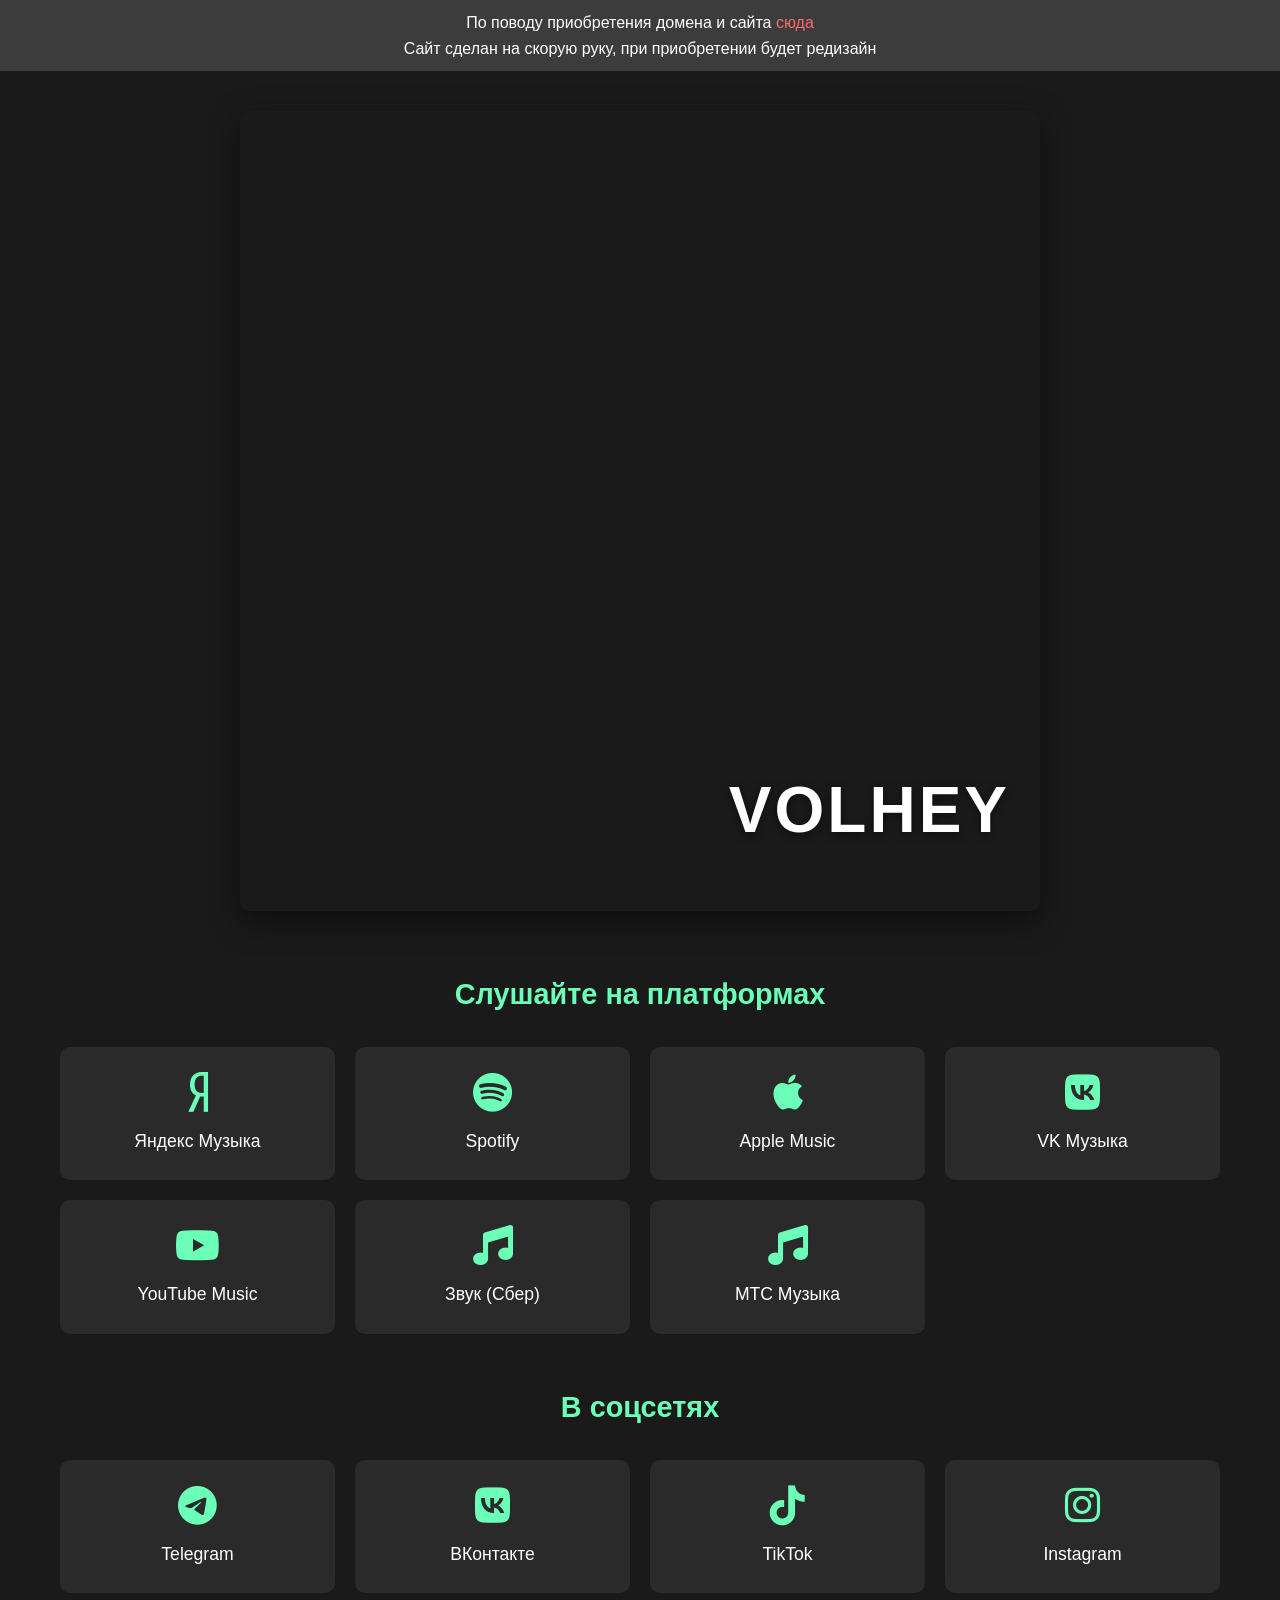
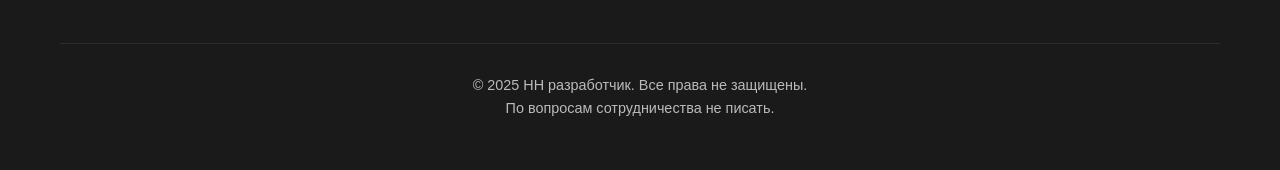
==== index.html @ 8e0aaa8e "first commit" ====
<!DOCTYPE html>
<html lang="ru">
<head>
    <meta charset="UTF-8">
    <meta name="viewport" content="width=device-width, initial-scale=1.0">
    <title>Harmony Records - Официальный сайт лейбла</title>
    <link rel="stylesheet" href="style.css">
    <link rel="stylesheet" href="https://cdnjs.cloudflare.com/ajax/libs/font-awesome/6.0.0-beta3/css/all.min.css">
</head>
<body>
    <header class="info">
        <p>
            По поводу приобретения домена и сайта <a href="https://t.me/lg1447">сюда</a>
            <br>
            Сайт сделан на скорую руку, при приобретении будет редизайн
        </p>
    </header>
    <header class="artist-header">
        <div class="header-content">
            <h1 class="artist-name">volhey</h1>
        </div>
    </header>
    <div class="page-wrapper">
        <div class="container">
            <main>
                <section class="streaming">
                    <h2>Слушайте на платформах</h2>
                    <div class="links-grid">
                        <a href="https://music.yandex.ru/artist/18966523" class="link-card" target="_blank">
                            <i class="fab fa-yandex"></i>
                            <span>Яндекс Музыка</span>
                        </a>
                        <a href="https://open.spotify.com/artist/6BHwpXJsWpRi3aIzmAgGu8" class="link-card" target="_blank">
                            <i class="fab fa-spotify"></i>
                            <span>Spotify</span>
                        </a>
                        <a href="https://music.apple.com/ru/artist/volhey/1678495145" class="link-card" target="_blank">
                            <i class="fab fa-apple"></i>
                            <span>Apple Music</span>
                        </a>
                        <a href="https://vk.com/artist/volhey" class="link-card" target="_blank">
                            <i class="fab fa-vk"></i>
                            <span>VK Музыка</span>
                        </a>
                        <a href="https://music.youtube.com/channel/UCmj3jC_4FEprPtywyh1hnmQ" class="link-card" target="_blank">
                            <i class="fab fa-youtube"></i>
                            <span>YouTube Music</span>
                        </a>
                        <a href="https://zvuk.com/artist/212442888" class="link-card" target="_blank">
                            <i class="fas fa-music"></i>
                            <span>Звук (Сбер)</span>
                        </a>
                        <a href="https://music.mts.ru/artist/18966523" class="link-card" target="_blank">
                            <i class="fas fa-music"></i>
                            <span>МТС Музыка</span>
                        </a>
                    </div>
                </section>

                <section class="social">
                    <h2>В соцсетях</h2>
                    <div class="links-grid">
                        <a href="https://t.me/volheycs" class="link-card" target="_blank">
                            <i class="fab fa-telegram"></i>
                            <span>Telegram</span>
                        </a>
                        <a href="https://vk.com/volheymusic" class="link-card" target="_blank">
                            <i class="fab fa-vk"></i>
                            <span>ВКонтакте</span>
                        </a>
                        <a href="https://www.tiktok.com/@volhey_music" class="link-card" target="_blank">
                            <i class="fab fa-tiktok"></i>
                            <span>TikTok</span>
                        </a>
                        <a href="https://www.instagram.com/volheeey" class="link-card" target="_blank">
                            <i class="fab fa-instagram"></i>
                            <span>Instagram</span>
                        </a>
                    </div>
                </section>
            </main>

            <footer>
                <p>© 2025 НН разработчик. Все права не защищены.</p>
                <p>По вопросам сотрудничества не писать.</p>
            </footer>
        </div>
    </div>
</body>
</html>
---- style.css ----
/* Общие стили */
* {
    margin: 0;
    padding: 0;
    box-sizing: border-box;
    font-family: 'Segoe UI', Tahoma, Geneva, Verdana, sans-serif;
}

body {
    background-color: #1a1a1a;
    color: #ffffff;
    line-height: 1.6;
}

.info {
    background-color: #3c3c3c;
    padding: 10px;
    text-align: center;
}

.info a {
    color: #ff6b6b;
    text-decoration: none;
}

.page-wrapper {
    max-width: 1200px;
    margin: 0 auto;
    padding: 20px;
}

.container {
    width: 100%;
}

/* Шапка с фото исполнителя */
.artist-header {
    position: relative;
    width: 100%;
    max-width: 800px; /* Ограничиваем максимальную ширину */
    aspect-ratio: 1/1; /* Всегда квадратное */
    background-image: url('https://avatars.yandex.net/get-music-content/14270105/fa4c7413.p.18966523/m1000x1000');
    background-size: cover;
    background-position: center;
    margin: 40px auto 40px;
    border-radius: 10px;
    overflow: hidden;
    box-shadow: 0 10px 30px rgba(0, 0, 0, 0.5);
}

.artist-header::before {
    content: '';
    position: absolute;
    bottom: 0;
    left: 0;
    right: 0;
    height: 50%;
    background: linear-gradient(to top, rgba(26, 26, 26, 0.9) 0%, transparent 100%);
}

.header-content {
    position: relative;
    height: 100%;
    display: flex;
    flex-direction: column;
    justify-content: space-between;
    padding: 30px;
    z-index: 1;
}

.artist-name {
    font-size: clamp(2rem, 6vw, 4rem); /* Адаптивный размер шрифта */
    font-weight: 800;
    text-transform: uppercase;
    letter-spacing: 3px;
    color: white;
    text-shadow: 0 2px 10px rgba(0, 0, 0, 0.5);
    align-self: flex-end;
    margin-top: auto;
    margin-bottom: 20px;
}

/* Секции */
section {
    margin-bottom: 50px;
}

h2 {
    text-align: center;
    margin-bottom: 30px;
    font-size: 1.8rem;
    color: #6bffb8;
}

/* Сетка ссылок */
.links-grid {
    display: grid;
    grid-template-columns: repeat(auto-fill, minmax(250px, 1fr));
    gap: 20px;
}

.link-card {
    display: flex;
    flex-direction: column;
    align-items: center;
    justify-content: center;
    padding: 25px 20px;
    background-color: #2a2a2a;
    border-radius: 10px;
    text-decoration: none;
    color: white;
    transition: all 0.3s ease;
    text-align: center;
    min-height: 120px;
}

.link-card:hover {
    transform: translateY(-5px);
    background-color: #3a3a3a;
    box-shadow: 0 10px 20px rgba(0, 0, 0, 0.2);
}

.link-card i {
    font-size: 2.5rem;
    margin-bottom: 15px;
    color: #6bffb8;
}

.link-card span {
    font-size: 1.1rem;
    font-weight: 500;
}

/* Подвал */
footer {
    text-align: center;
    padding: 30px 0;
    margin-top: 50px;
    border-top: 1px solid #333;
    font-size: 0.9rem;
    opacity: 0.7;
}

footer a {
    color: #ff6b6b;
    text-decoration: none;
}

/* Адаптивность */
@media (max-width: 768px) {
    .page-wrapper {
        padding: 15px;
    }
    
    .artist-header {
        max-width: 100%; /* На мобильных занимает всю доступную ширину */
        border-radius: 0;
        margin: 0 auto 40px;
    }
    
    .header-content {
        padding: 20px;
    }
}

@media (max-width: 480px) {
    .info {
        font-size: 14px;
    }

    .artist-header {
        margin: 0 auto 40px;
    }

    .artist-name {
        letter-spacing: 2px;
    }
}
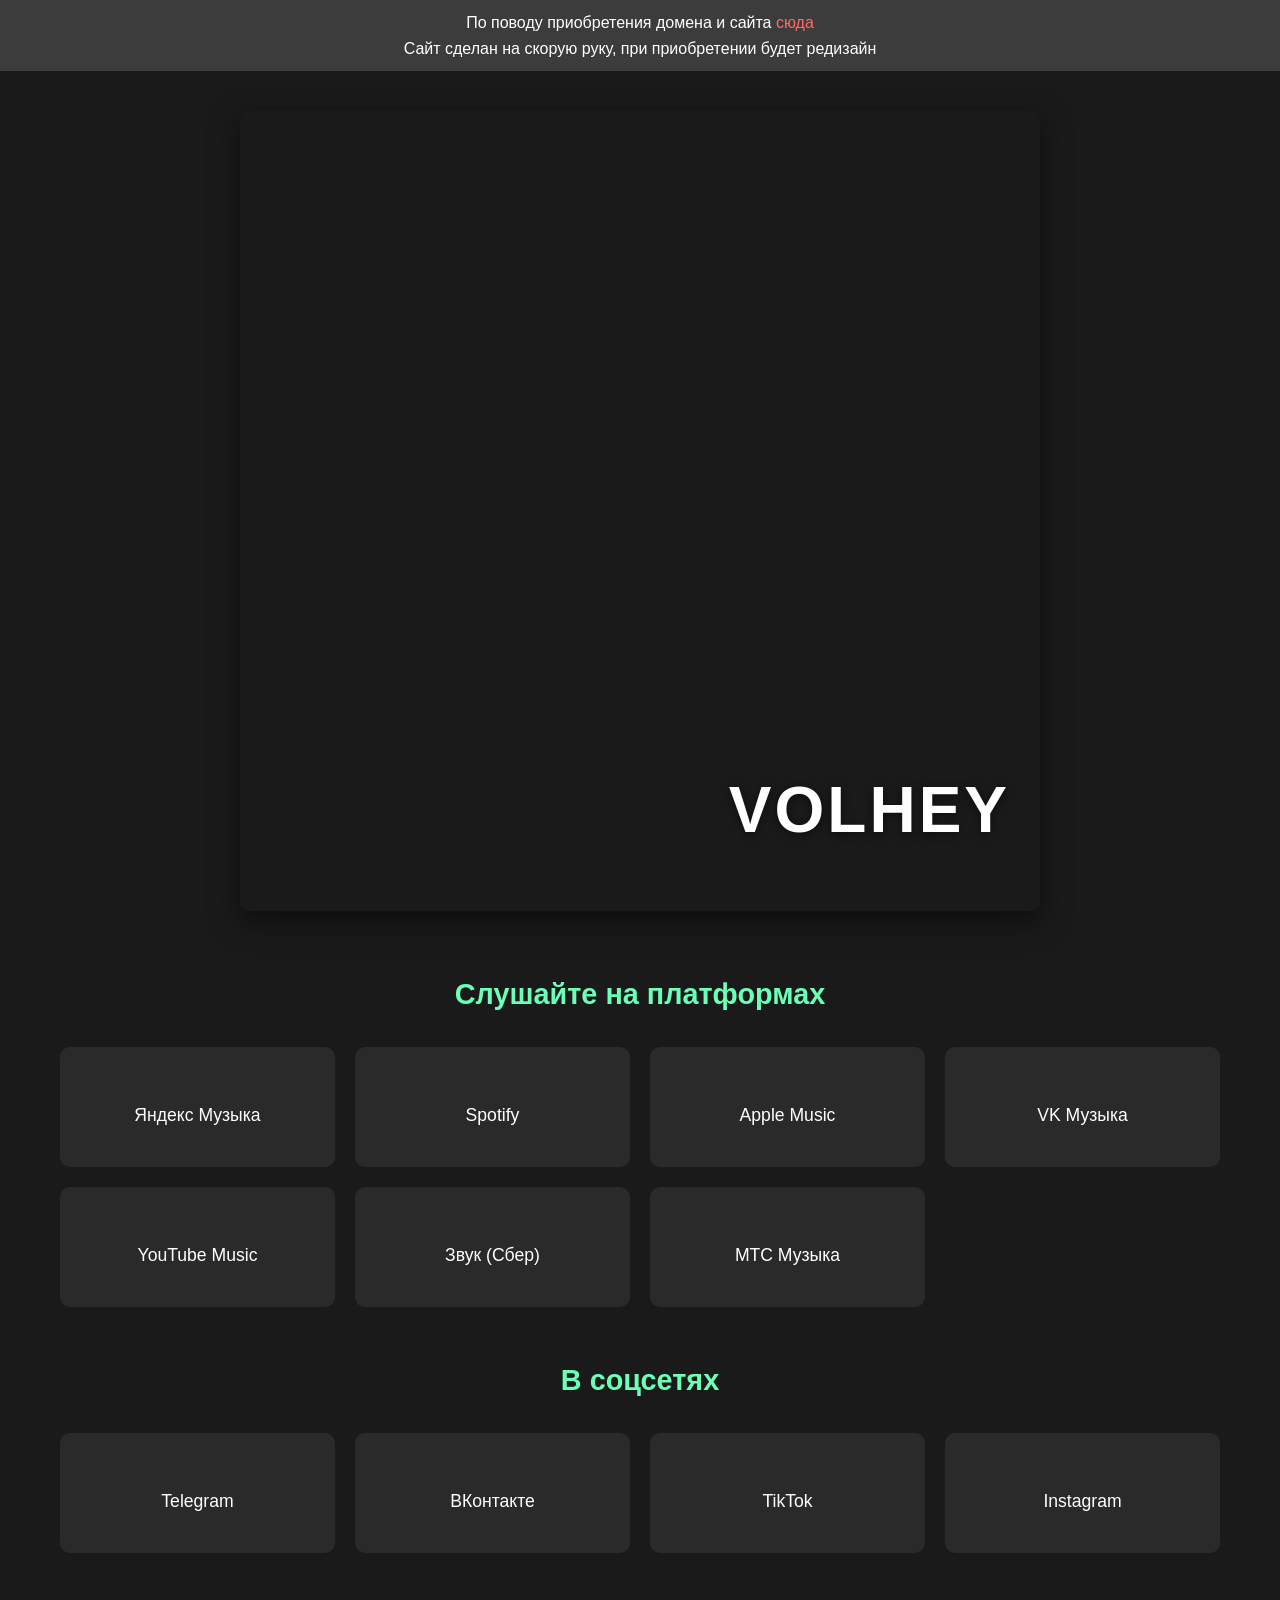
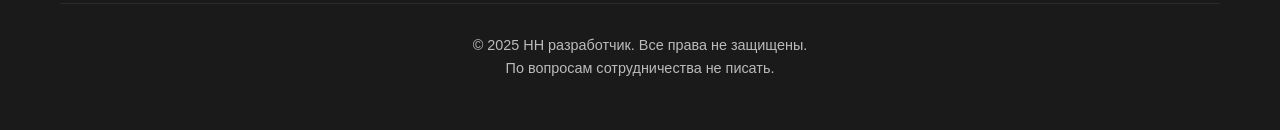
==== commit 1c8dfd48: "Commit" ====
--- a/index.html
+++ b/index.html
@@ -3,9 +3,9 @@
 <head>
     <meta charset="UTF-8">
     <meta name="viewport" content="width=device-width, initial-scale=1.0">
-    <title>Harmony Records - Официальный сайт лейбла</title>
+    <title>volhey</title>
+    <link rel="stylesheet" href="https://dev.lg1447.ru/icons/logos.css">
     <link rel="stylesheet" href="style.css">
-    <link rel="stylesheet" href="https://cdnjs.cloudflare.com/ajax/libs/font-awesome/6.0.0-beta3/css/all.min.css">
 </head>
 <body>
     <header class="info">
@@ -27,31 +27,31 @@
                     <h2>Слушайте на платформах</h2>
                     <div class="links-grid">
                         <a href="https://music.yandex.ru/artist/18966523" class="link-card" target="_blank">
-                            <i class="fab fa-yandex"></i>
+                            <i class="lgi lgi-yandex-music"></i>
                             <span>Яндекс Музыка</span>
                         </a>
                         <a href="https://open.spotify.com/artist/6BHwpXJsWpRi3aIzmAgGu8" class="link-card" target="_blank">
-                            <i class="fab fa-spotify"></i>
+                            <i class="lgi lgi-spotify"></i>
                             <span>Spotify</span>
                         </a>
                         <a href="https://music.apple.com/ru/artist/volhey/1678495145" class="link-card" target="_blank">
-                            <i class="fab fa-apple"></i>
+                            <i class="lgi lgi-apple-music"></i>
                             <span>Apple Music</span>
                         </a>
                         <a href="https://vk.com/artist/volhey" class="link-card" target="_blank">
-                            <i class="fab fa-vk"></i>
+                            <i class="lgi lgi-vk-music"></i>
                             <span>VK Музыка</span>
                         </a>
                         <a href="https://music.youtube.com/channel/UCmj3jC_4FEprPtywyh1hnmQ" class="link-card" target="_blank">
-                            <i class="fab fa-youtube"></i>
+                            <i class="lgi lgi-youtube-music"></i>
                             <span>YouTube Music</span>
                         </a>
                         <a href="https://zvuk.com/artist/212442888" class="link-card" target="_blank">
-                            <i class="fas fa-music"></i>
+                            <i class="lgi lgi-zvuk"></i>
                             <span>Звук (Сбер)</span>
                         </a>
                         <a href="https://music.mts.ru/artist/18966523" class="link-card" target="_blank">
-                            <i class="fas fa-music"></i>
+                            <i class="lgi lgi-mts-music"></i>
                             <span>МТС Музыка</span>
                         </a>
                     </div>
@@ -61,19 +61,19 @@
                     <h2>В соцсетях</h2>
                     <div class="links-grid">
                         <a href="https://t.me/volheycs" class="link-card" target="_blank">
-                            <i class="fab fa-telegram"></i>
+                            <i class="lgi lgi-telegram"></i>
                             <span>Telegram</span>
                         </a>
                         <a href="https://vk.com/volheymusic" class="link-card" target="_blank">
-                            <i class="fab fa-vk"></i>
+                            <i class="lgi lgi-vk"></i>
                             <span>ВКонтакте</span>
                         </a>
                         <a href="https://www.tiktok.com/@volhey_music" class="link-card" target="_blank">
-                            <i class="fab fa-tiktok"></i>
+                            <i class="lgi lgi-tiktok"></i>
                             <span>TikTok</span>
                         </a>
                         <a href="https://www.instagram.com/volheeey" class="link-card" target="_blank">
-                            <i class="fab fa-instagram"></i>
+                            <i class="lgi lgi-instagram"></i>
                             <span>Instagram</span>
                         </a>
                     </div>
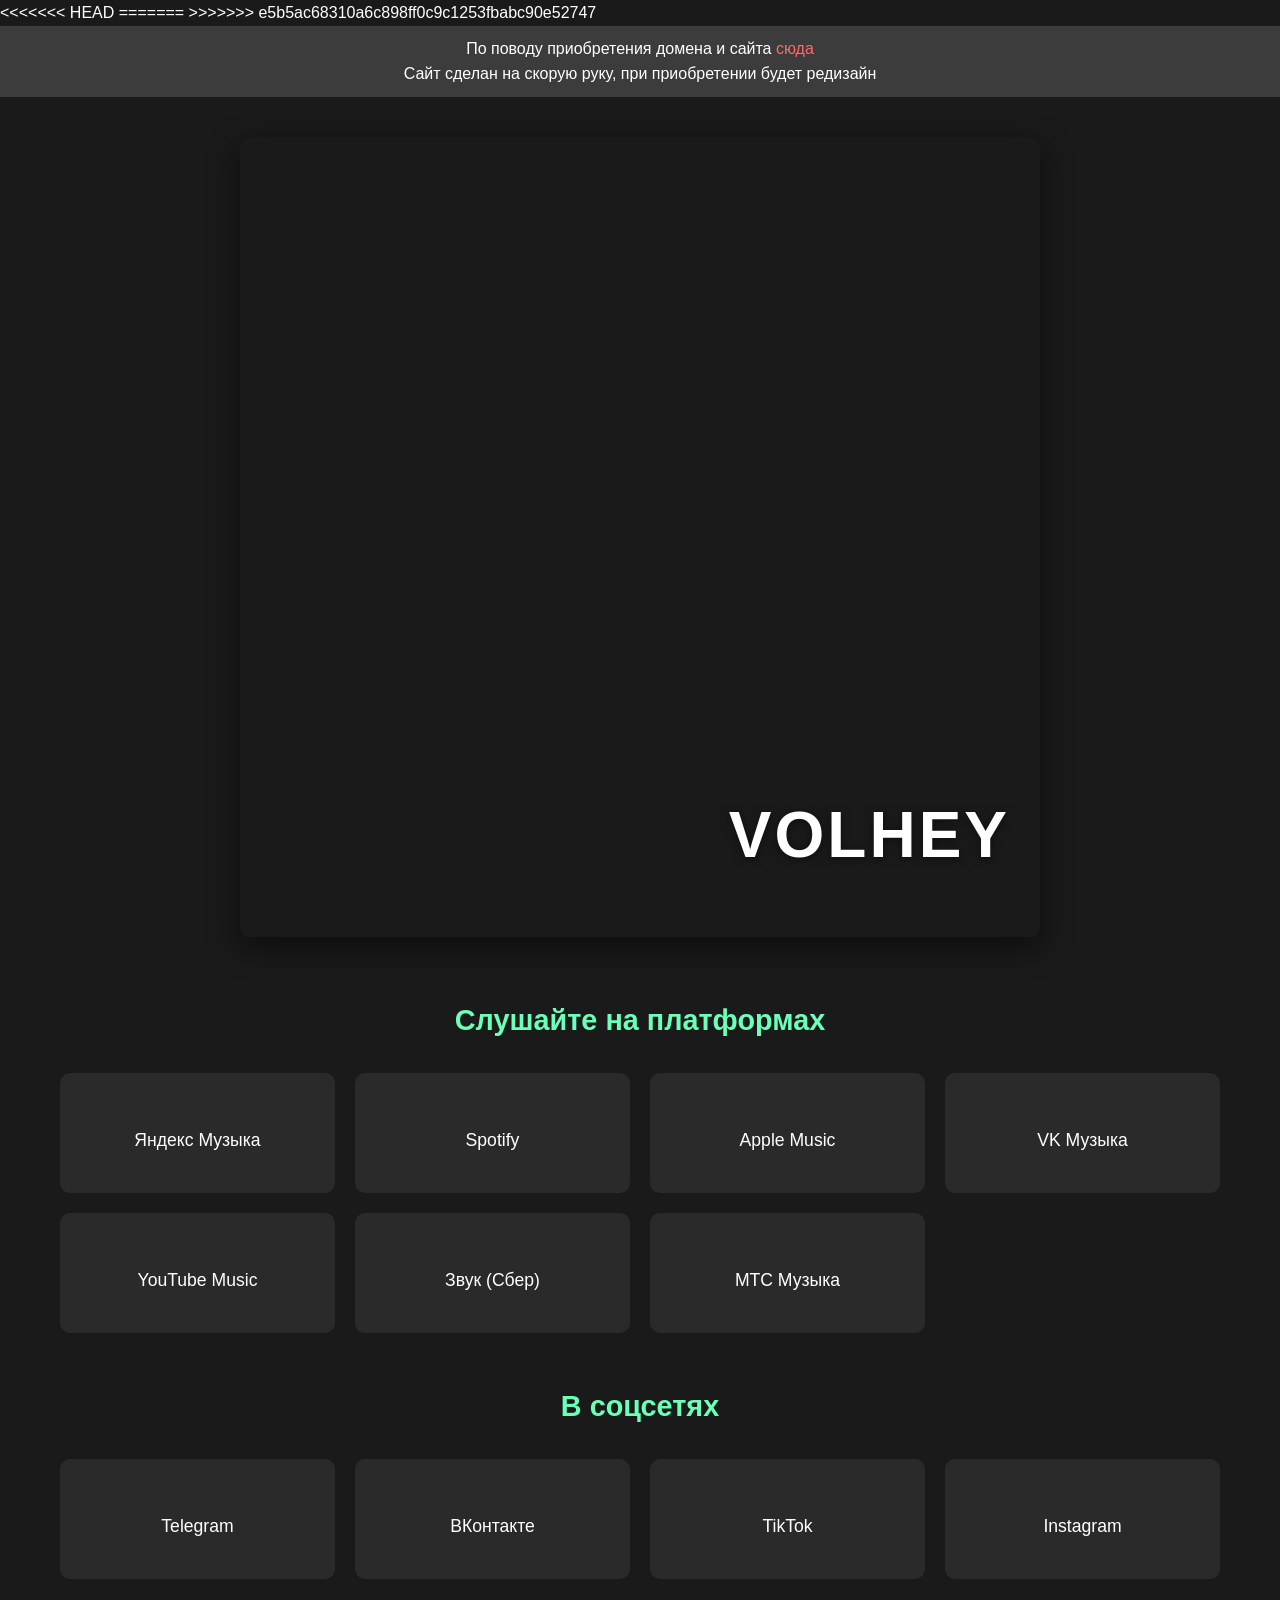
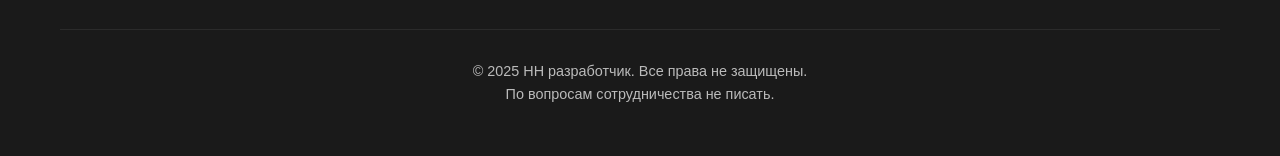
==== commit 594fbd55: "Merge branch 'main' of https://github.com/lg1447/volhey" ====
--- a/index.html
+++ b/index.html
@@ -4,7 +4,10 @@
     <meta charset="UTF-8">
     <meta name="viewport" content="width=device-width, initial-scale=1.0">
     <title>volhey</title>
+<<<<<<< HEAD
     <link rel="stylesheet" href="https://dev.lg1447.ru/icons/logos.css">
+=======
+>>>>>>> e5b5ac68310a6c898ff0c9c1253fbabc90e52747
     <link rel="stylesheet" href="style.css">
 </head>
 <body>
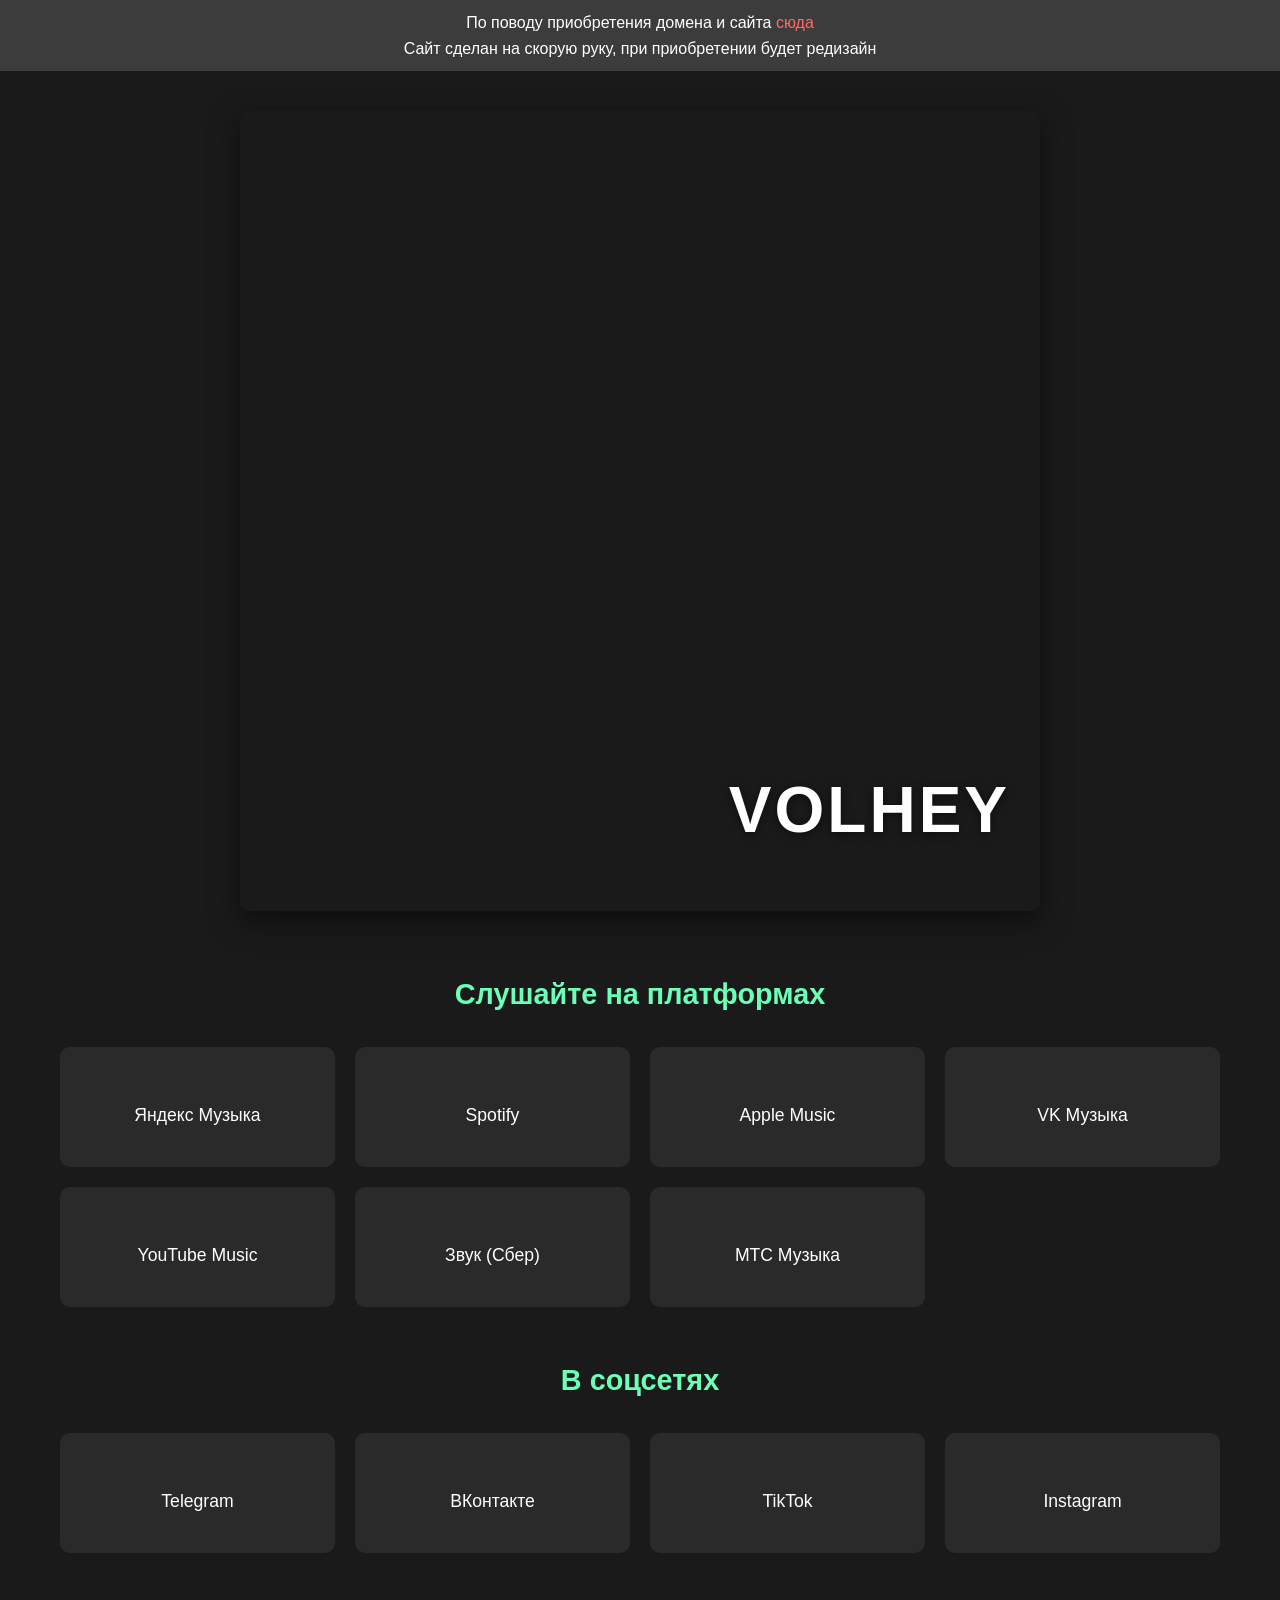
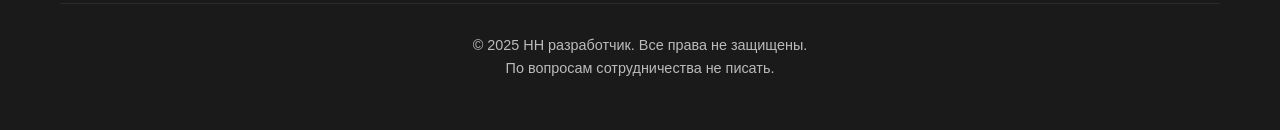
==== commit ef654f04: "Commit" ====
--- a/index.html
+++ b/index.html
@@ -4,10 +4,7 @@
     <meta charset="UTF-8">
     <meta name="viewport" content="width=device-width, initial-scale=1.0">
     <title>volhey</title>
-<<<<<<< HEAD
     <link rel="stylesheet" href="https://dev.lg1447.ru/icons/logos.css">
-=======
->>>>>>> e5b5ac68310a6c898ff0c9c1253fbabc90e52747
     <link rel="stylesheet" href="style.css">
 </head>
 <body>
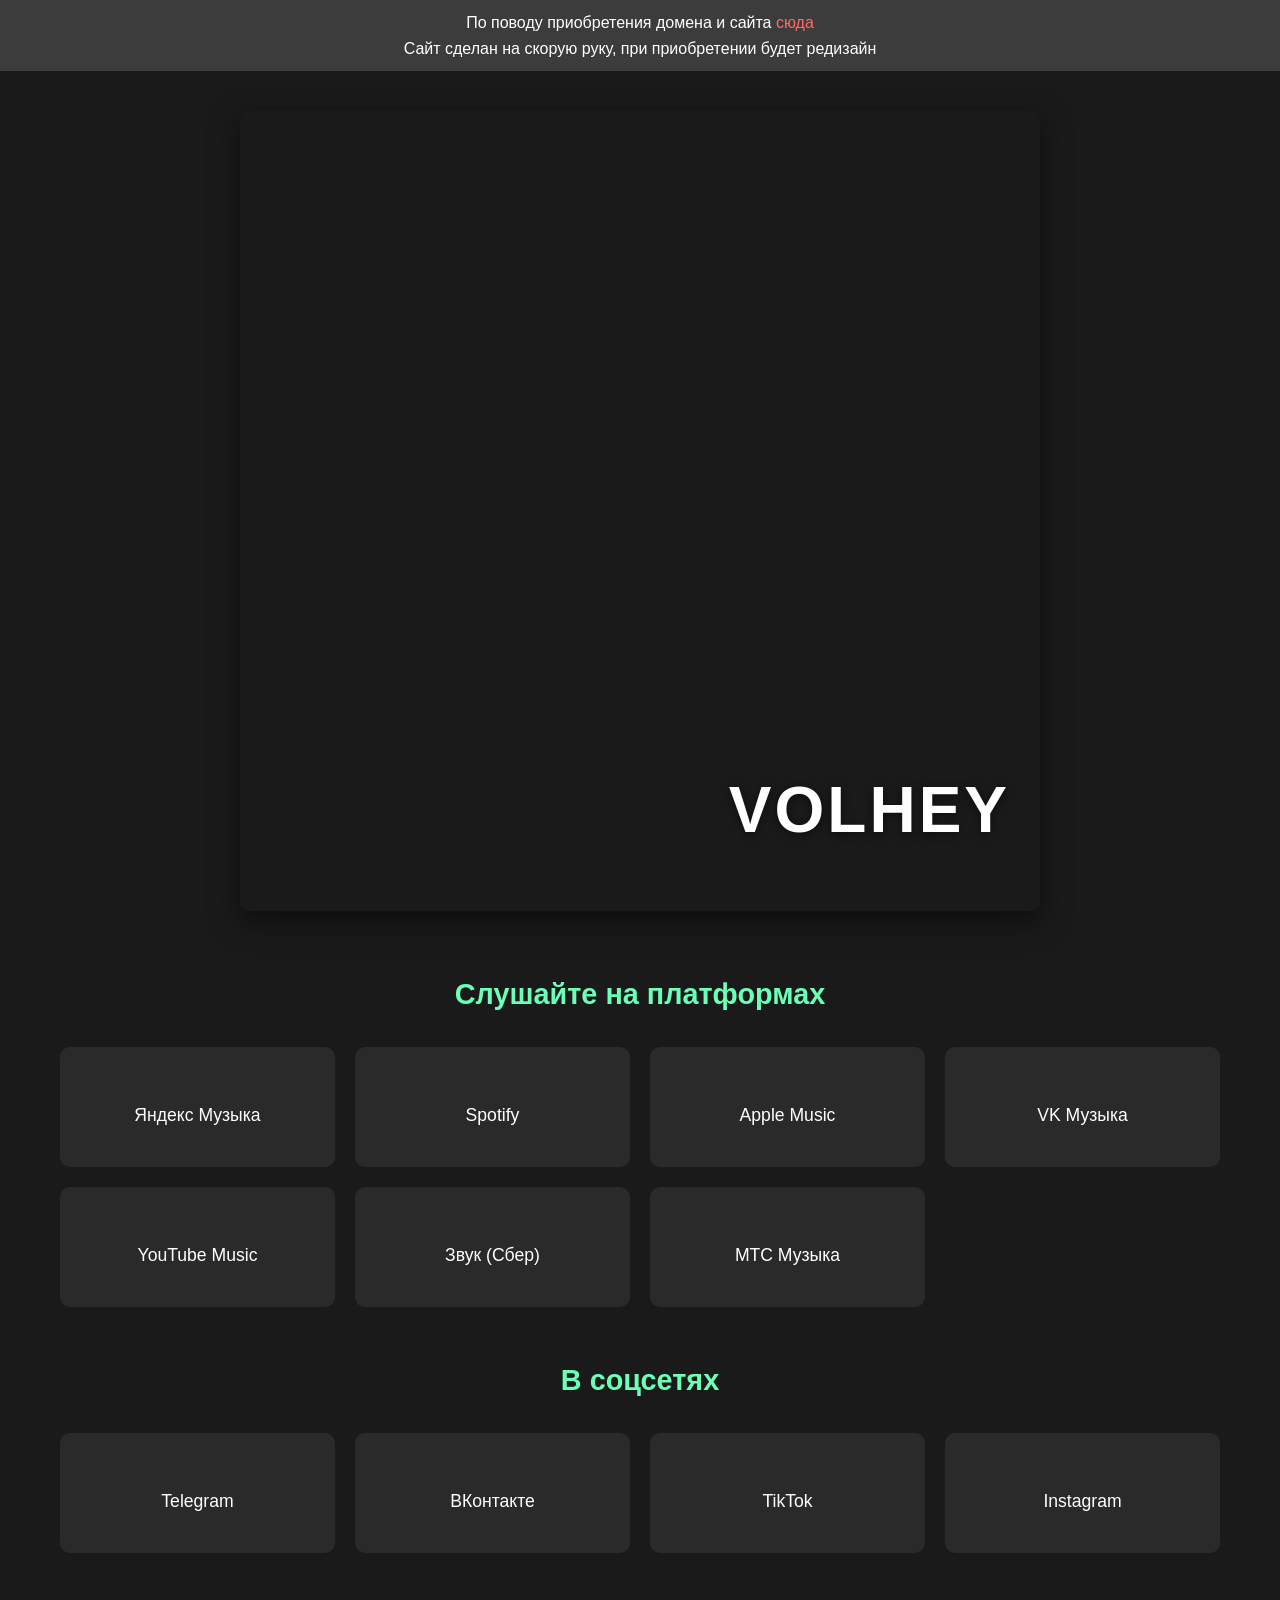
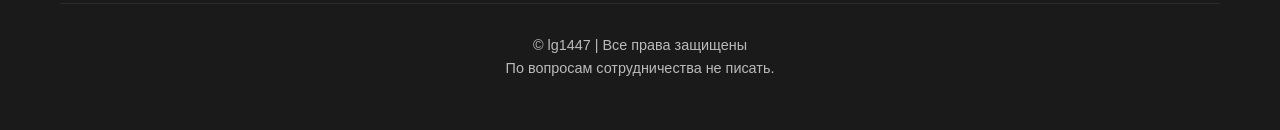
==== commit 00de47a9: "Update index.html" ====
--- a/index.html
+++ b/index.html
@@ -81,7 +81,7 @@
             </main>
 
             <footer>
-                <p>© 2025 НН разработчик. Все права не защищены.</p>
+                <p>© lg1447 | Все права защищены</p>
                 <p>По вопросам сотрудничества не писать.</p>
             </footer>
         </div>
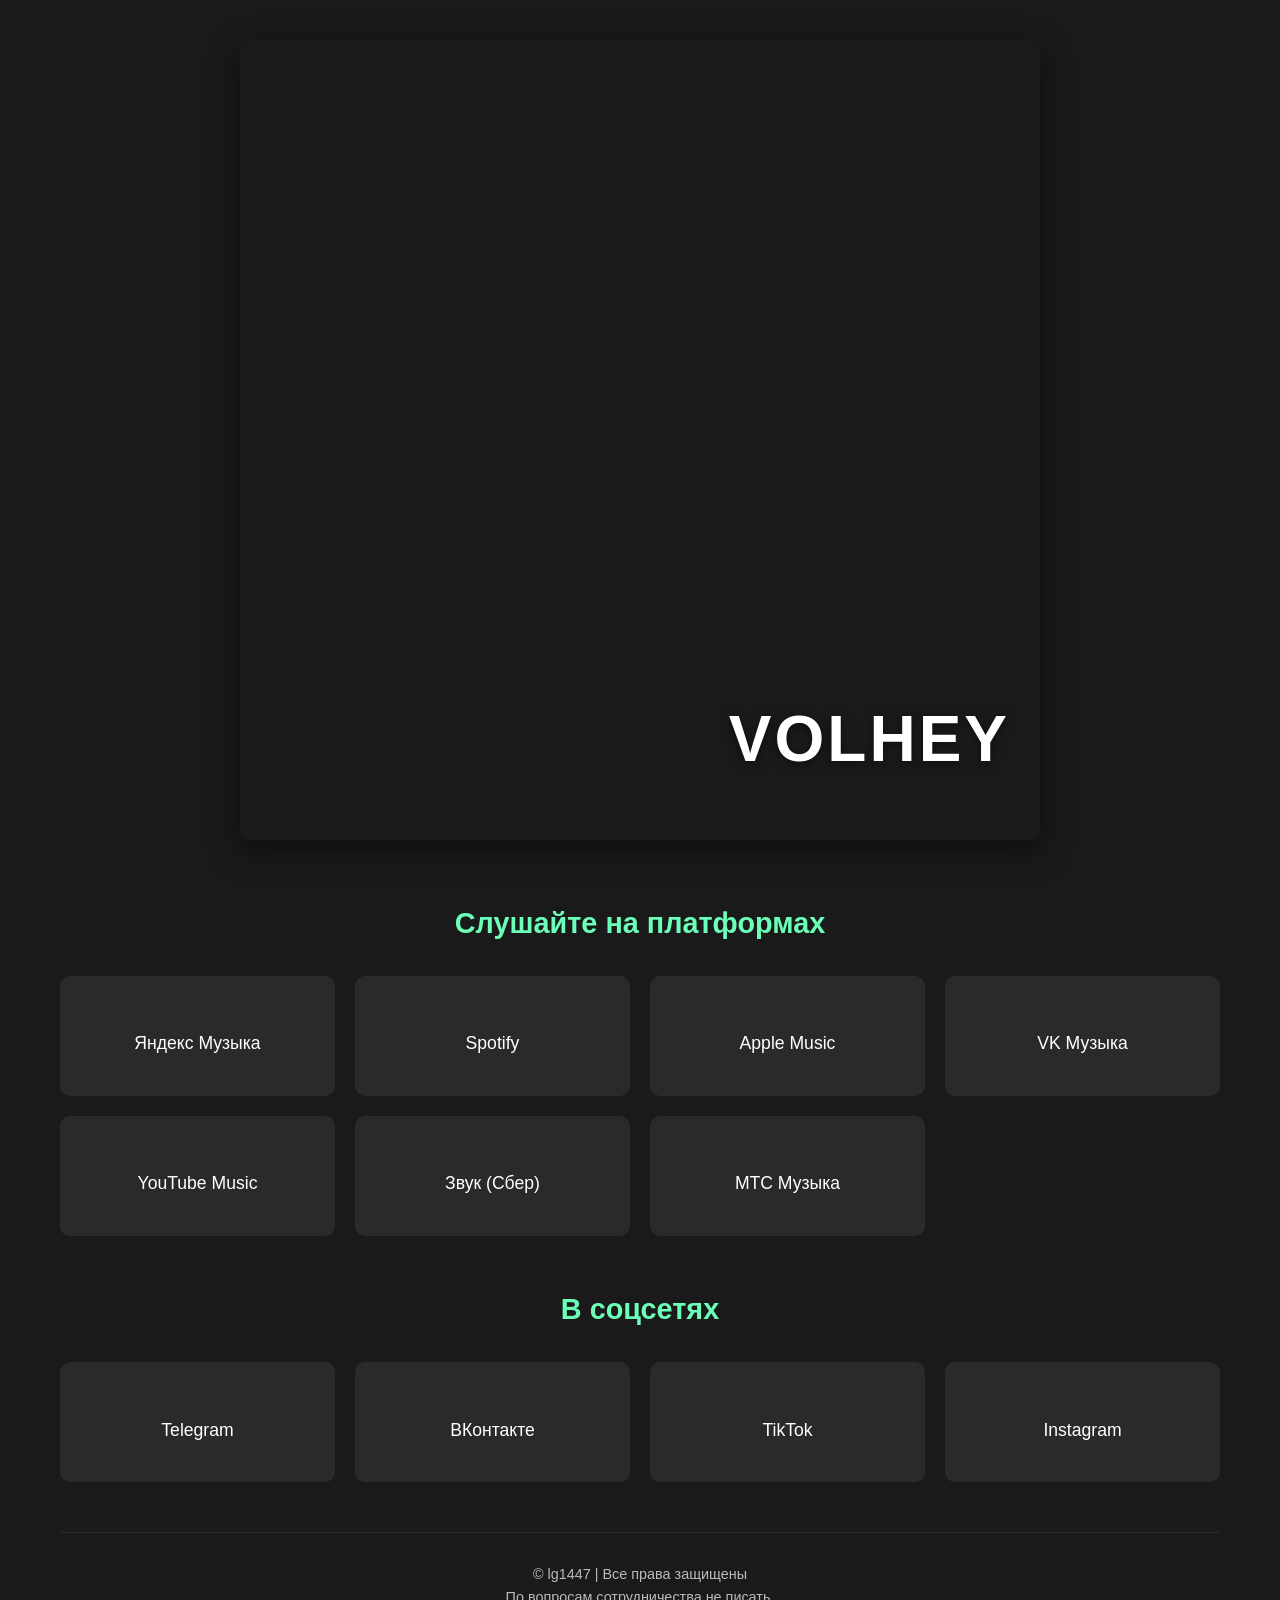
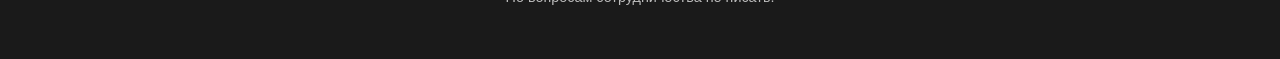
==== commit dd0c8134: "Update index.html" ====
--- a/index.html
+++ b/index.html
@@ -8,13 +8,13 @@
     <link rel="stylesheet" href="style.css">
 </head>
 <body>
-    <header class="info">
+    <!--<header class="info">
         <p>
             По поводу приобретения домена и сайта <a href="https://t.me/lg1447">сюда</a>
             <br>
             Сайт сделан на скорую руку, при приобретении будет редизайн
         </p>
-    </header>
+    </header>-->
     <header class="artist-header">
         <div class="header-content">
             <h1 class="artist-name">volhey</h1>
